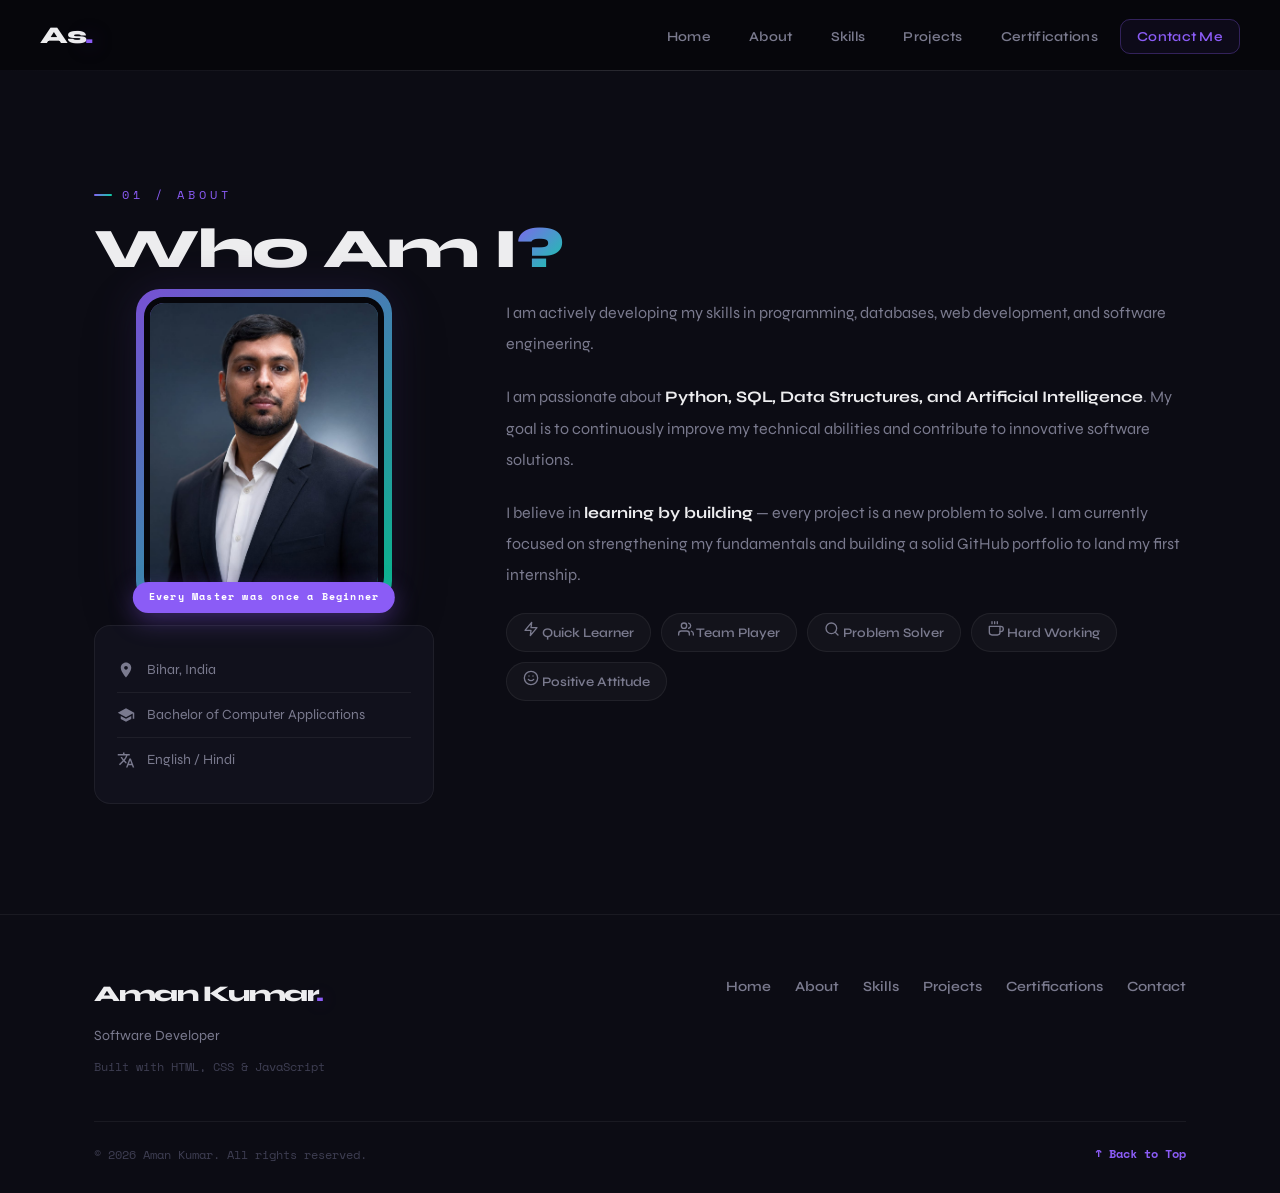
==== pages/about.html @ e47f4646 "initial comit" ====
<!DOCTYPE html>
<html lang="en">
<head>
  <meta charset="UTF-8" />
  <meta name="viewport" content="width=device-width, initial-scale=1.0, viewport-fit=cover" />
  <meta name="description" content="About Aman Kumar – Aspiring Software Developer from Bihar, India." />
  <meta name="keywords" content="Aman Kumar, About, Software Developer, Bihar, India" />
  <meta name="author" content="Aman Kumar" />

  <title>About Aman Kumar | Portfolio</title>

  <!-- Google Fonts -->
  <link rel="preconnect" href="https://fonts.googleapis.com" />
  <link rel="preconnect" href="https://fonts.gstatic.com" crossorigin />
  <link href="https://fonts.googleapis.com/css2?family=Space+Mono:ital,wght@0,400;0,700;1,400&family=Syne:wght@400;600;700;800&display=swap" rel="stylesheet" />

  <link rel="stylesheet" href="../css/style.css" />
  <link rel="preload" as="image" href="../images/aman-profile.jpeg" fetchpriority="high" />
</head>
<body>

  <!-- ===== CURSOR ===== -->
  <div class="cursor" id="cursor"></div>
  <div class="cursor-trail" id="cursorTrail"></div>

  <!-- ===== NAV ===== -->
  <nav id="navbar">
    <a href="../index.html" class="nav-logo">As<span>.</span></a>
    <button class="hamburger" id="hamburger" aria-label="Toggle menu">
      <span></span><span></span><span></span>
    </button>
    <ul class="nav-links" id="navLinks">
      <li><a href="../index.html">Home</a></li>
      <li><a href="about.html">About</a></li>
      <li><a href="skills.html">Skills</a></li>
      <li><a href="projects.html">Projects</a></li>
      <li><a href="certifications.html">Certifications</a></li>
      <li><a href="contact.html" class="nav-cta">Contact Me</a></li>
    </ul>
  </nav>

  <!-- ===== ABOUT SECTION ===== -->
  <section id="about" class="about section" style="margin-top: 70px;">
    <div class="container">
      <div class="section-tag">01 / About</div>
      <h2 class="section-title">Who Am I<span>?</span></h2>
      <div class="about-grid">
        <div class="about-visual">
          <div class="about-avatar">
            <div class="avatar-ring"></div>
            <div class="avatar-inner">
              <img src="../images/aman-profile.jpeg" alt="Aman Kumar" class="avatar-photo" loading="eager" fetchpriority="high" />
            </div>
            <div class="avatar-badge">Every Master was once a Beginner</div>
          </div>
          <div class="about-quick-info">
            <div class="quick-item">
              <span class="qi-icon"><svg viewBox="0 0 24 24" fill="#ff6b35" stroke="none"><path d="M12 2C8.13 2 5 5.13 5 9c0 5.25 7 13 7 13s7-7.75 7-13c0-3.87-3.13-7-7-7zm0 9.5c-1.38 0-2.5-1.12-2.5-2.5s1.12-2.5 2.5-2.5 2.5 1.12 2.5 2.5-1.12 2.5-2.5 2.5z"/></svg></span>
              <span>Bihar, India</span>
            </div>
            <div class="quick-item">
              <span class="qi-icon"><svg viewBox="0 0 24 24" fill="#8b5cf6" stroke="none"><path d="M5 13.18v4L12 21l7-3.82v-4L12 17l-7-3.82zM12 3L1 9l11 6 9-4.91V17h2V9L12 3z"/></svg></span>
              <span>Bachelor of Computer Applications</span>
            </div>
            <div class="quick-item">
              <span class="qi-icon"><svg viewBox="0 0 24 24" fill="#06d6a0" stroke="none"><path d="M12.87 15.07l-2.54-2.51.03-.03c1.74-1.94 2.98-4.17 3.71-6.53H17V4h-7V2H8v2H1v1.99h11.17C11.5 7.92 10.44 9.75 9 11.35 8.07 10.32 7.3 9.19 6.69 8h-2c.73 1.63 1.73 3.17 2.98 4.56l-5.09 5.02L4 19l5-5 3.11 3.11.76-2.04zM18.5 10h-2L12 22h2l1.12-3h4.75L21 22h2l-4.5-12zm-2.62 7l1.62-4.33L19.12 17h-3.24z"/></svg></span>
              <span>English / Hindi</span>
            </div>
          </div>
        </div>
        <div class="about-text">
          <p>
            I am actively developing my skills in programming, databases, web development, and software engineering.
          </p>
          <p>
            I am passionate about <strong>Python, SQL, Data Structures, and Artificial Intelligence</strong>. My goal is to continuously improve my technical abilities and contribute to innovative software solutions.
          </p>
          <p>
            I believe in <strong>learning by building</strong> — every project is a new problem to solve. I am currently focused on strengthening my fundamentals and building a solid GitHub portfolio to land my first internship.
          </p>
          <div class="about-strengths">
            <div class="strength-pill"><svg viewBox="0 0 24 24" fill="none" stroke="currentColor" stroke-width="2" stroke-linecap="round" stroke-linejoin="round" style="width:16px;height:16px"><polygon points="13 2 3 14 12 14 11 22 21 10 12 10 13 2"/></svg> Quick Learner</div>
            <div class="strength-pill"><svg viewBox="0 0 24 24" fill="none" stroke="currentColor" stroke-width="2" stroke-linecap="round" stroke-linejoin="round" style="width:16px;height:16px"><path d="M17 21v-2a4 4 0 0 0-4-4H5a4 4 0 0 0-4 4v2"/><circle cx="9" cy="7" r="4"/><path d="M23 21v-2a4 4 0 0 0-3-3.87"/><path d="M16 3.13a4 4 0 0 1 0 7.75"/></svg> Team Player</div>
            <div class="strength-pill"><svg viewBox="0 0 24 24" fill="none" stroke="currentColor" stroke-width="2" stroke-linecap="round" stroke-linejoin="round" style="width:16px;height:16px"><circle cx="11" cy="11" r="8"/><line x1="21" y1="21" x2="16.65" y2="16.65"/></svg> Problem Solver</div>
            <div class="strength-pill"><svg viewBox="0 0 24 24" fill="none" stroke="currentColor" stroke-width="2" stroke-linecap="round" stroke-linejoin="round" style="width:16px;height:16px"><path d="M18 8h1a4 4 0 0 1 0 8h-1"/><path d="M2 8h16v9a4 4 0 0 1-4 4H6a4 4 0 0 1-4-4V8z"/><line x1="6" y1="1" x2="6" y2="4"/><line x1="10" y1="1" x2="10" y2="4"/><line x1="14" y1="1" x2="14" y2="4"/></svg> Hard Working</div>
            <div class="strength-pill"><svg viewBox="0 0 24 24" fill="none" stroke="currentColor" stroke-width="2" stroke-linecap="round" stroke-linejoin="round" style="width:16px;height:16px"><circle cx="12" cy="12" r="10"/><path d="M8 14s1.5 2 4 2 4-2 4-2"/><line x1="9" y1="9" x2="9.01" y2="9"/><line x1="15" y1="9" x2="15.01" y2="9"/></svg> Positive Attitude</div>
          </div>
        </div>
      </div>
    </div>
  </section>

  <!-- ===== FOOTER ===== -->
  <footer class="footer">
    <div class="container">
      <div class="footer-inner">
        <div class="footer-brand">
          <span class="footer-logo">Aman Kumar<span>.</span></span>
          <p>Software Developer</p>
          <p class="footer-built">Built with HTML, CSS &amp; JavaScript</p>
        </div>
        <div class="footer-nav">
          <a href="../index.html">Home</a>
          <a href="about.html">About</a>
          <a href="skills.html">Skills</a>
          <a href="projects.html">Projects</a>
          <a href="certifications.html">Certifications</a>
          <a href="contact.html">Contact</a>
        </div>
      </div>
      <div class="footer-bottom">
        <p>&copy; 2026 Aman Kumar. All rights reserved.</p>
        <a href="../index.html" class="back-top">&uarr; Back to Top</a>
      </div>
    </div>
  </footer>

  <script src="../js/script.js"></script>
</body>
</html>
---- css/style.css ----
/* ============================================
   AMAN KUMAR PORTFOLIO — Premium Design
   Theme: Ultra Dark + Neon Glass
   Fonts: Syne (headings) + Space Mono (mono)
   ============================================ */

:root {
  --bg: #06060b;
  --bg2: #0c0c14;
  --bg3: #11111c;
  --bg4: #181825;
  --surface: rgba(255,255,255,0.03);
  --surface-hover: rgba(255,255,255,0.07);
  --border: rgba(255,255,255,0.06);
  --border-bright: rgba(255,255,255,0.12);
  --text: #ededef;
  --text-muted: #7a7a8e;
  --text-dim: #3e3e52;
  --accent: #8b5cf6;
  --accent2: #06d6a0;
  --accent3: #ff4757;
  --accent4: #f59e0b;
  --grad: linear-gradient(135deg, #8b5cf6, #06d6a0);
  --grad-warm: linear-gradient(135deg, #f59e0b, #ff4757);
  --grad-cool: linear-gradient(135deg, #06d6a0, #3b82f6);
  --glow-purple: 0 0 40px rgba(139,92,246,0.15);
  --glow-green: 0 0 40px rgba(6,214,160,0.12);
  --font-head: 'Syne', sans-serif;
  --font-mono: 'Space Mono', monospace;
  --radius: 16px;
  --radius-lg: 24px;
  --nav-h: 72px;
  --transition: 0.35s cubic-bezier(0.4, 0, 0.2, 1);
  --transition-fast: 0.2s cubic-bezier(0.4, 0, 0.2, 1);
}

*, *::before, *::after { box-sizing: border-box; margin: 0; padding: 0; }

html {
  scroll-behavior: smooth;
  scroll-padding-top: var(--nav-h);
  font-size: 16px;
}

body {
  background: var(--bg);
  color: var(--text);
  font-family: var(--font-head);
  line-height: 1.7;
  overflow-x: hidden;
  cursor: auto;
}

::selection {
  background: rgba(139,92,246,0.35);
  color: #fff;
}

/* ===== SCROLLBAR ===== */
::-webkit-scrollbar { width: 8px; }
::-webkit-scrollbar-track { background: var(--bg); }
::-webkit-scrollbar-thumb {
  background: var(--grad);
  border-radius: 999px;
}
::-webkit-scrollbar-thumb:hover { filter: brightness(1.2); }

/* ===== CUSTOM CURSOR ===== */
.cursor {
  position: fixed; top: 0; left: 0;
  width: 8px; height: 8px;
  background: var(--accent);
  border-radius: 50%;
  pointer-events: none;
  z-index: 9999;
  transform: translate(-50%, -50%);
  transition: transform 0.15s ease, background 0.3s ease;
  mix-blend-mode: difference;
  will-change: transform;
  contain: strict;
}
.cursor-trail {
  position: fixed; top: 0; left: 0;
  width: 36px; height: 36px;
  border: 1.5px solid rgba(139,92,246,0.5);
  border-radius: 50%;
  pointer-events: none;
  z-index: 9998;
  transform: translate(-50%, -50%);
  transition: transform 0.2s ease, opacity 0.3s ease, border-color 0.3s ease;
  will-change: transform;
  contain: strict;
}
body:not(:hover) .cursor, body:not(:hover) .cursor-trail { opacity: 0; }
.cursor, .cursor-trail { display: none; }

/* ===== CONTAINER ===== */
.container { max-width: 1140px; margin: 0 auto; padding: 0 24px; }

/* ===== NAV ===== */
#navbar {
  position: fixed; top: 0; left: 0; right: 0;
  height: var(--nav-h);
  display: flex; align-items: center; justify-content: space-between;
  padding: 0 40px;
  z-index: 1000;
  transition: background var(--transition), backdrop-filter var(--transition), box-shadow var(--transition);
}
#navbar.scrolled {
  background: rgba(6,6,11,0.82);
  backdrop-filter: blur(24px) saturate(180%);
  -webkit-backdrop-filter: blur(24px) saturate(180%);
  border-bottom: 1px solid var(--border);
  box-shadow: 0 4px 30px rgba(0,0,0,0.3);
}
.nav-logo {
  font-family: var(--font-head);
  font-size: 1.5rem;
  font-weight: 800;
  color: var(--text);
  text-decoration: none;
  letter-spacing: -1.5px;
  position: relative;
}
.nav-logo span {
  color: var(--accent);
  text-shadow: 0 0 20px rgba(139,92,246,0.5);
}
.nav-links {
  list-style: none;
  display: flex; align-items: center; gap: 6px;
}
.nav-links a {
  color: var(--text-muted);
  text-decoration: none;
  font-size: 0.85rem;
  font-weight: 600;
  padding: 8px 16px;
  border-radius: 10px;
  transition: color var(--transition-fast), background var(--transition-fast), box-shadow var(--transition-fast);
  letter-spacing: 0.3px;
  position: relative;
}
.nav-links a:hover {
  color: var(--text);
  background: var(--surface-hover);
}
.nav-cta {
  color: var(--accent) !important;
  border: 1px solid rgba(139,92,246,0.3) !important;
  background: rgba(139,92,246,0.06) !important;
}
.nav-cta:hover {
  background: rgba(139,92,246,0.15) !important;
  box-shadow: 0 0 20px rgba(139,92,246,0.15);
}

.hamburger {
  display: none;
  flex-direction: column; gap: 5px;
  background: none; border: none; cursor: pointer; padding: 8px 4px;
  -webkit-tap-highlight-color: transparent;
  touch-action: manipulation;
}
.hamburger span {
  display: block; width: 22px; height: 2px;
  background: var(--text);
  border-radius: 2px;
  transition: var(--transition);
}
.hamburger.open span:nth-child(1) { transform: translateY(7px) rotate(45deg); }
.hamburger.open span:nth-child(2) { opacity: 0; }
.hamburger.open span:nth-child(3) { transform: translateY(-7px) rotate(-45deg); }

/* ===== MOBILE NAV ===== */
@media (max-width: 900px) {
  .hamburger { display: flex; }
  .nav-links {
    position: fixed;
    top: var(--nav-h);
    left: 0; right: 0;
    flex-direction: column;
    gap: 0;
    background: rgba(6,6,11,0.97);
    backdrop-filter: blur(24px);
    -webkit-backdrop-filter: blur(24px);
    border-bottom: 1px solid var(--border);
    padding: 16px 24px 24px;
    display: none;
    z-index: 999;
    max-height: calc(100vh - var(--nav-h));
    overflow-y: auto;
  }
  .nav-links.open { display: flex; }
  .nav-links a {
    padding: 14px 18px;
    border-radius: 12px;
    font-size: 0.95rem;
    width: 100%;
    display: block;
  }
}

/* ===== SECTION BASICS ===== */
.section { padding: 110px 0; position: relative; contain: layout style; }
.section-tag {
  font-family: var(--font-mono);
  font-size: 0.72rem;
  color: var(--accent);
  letter-spacing: 4px;
  text-transform: uppercase;
  margin-bottom: 14px;
  display: inline-block;
  position: relative;
  padding-left: 28px;
}
.section-tag::before {
  content: '';
  position: absolute;
  left: 0; top: 50%;
  width: 18px; height: 2px;
  background: var(--grad);
  transform: translateY(-50%);
  border-radius: 2px;
}
.section-title {
  font-size: clamp(2.2rem, 5vw, 3.5rem);
  font-weight: 800;
  line-height: 1.08;
  margin-bottom: 18px;
  letter-spacing: -1.5px;
}
.section-title span {
  background: var(--grad);
  -webkit-background-clip: text;
  -webkit-text-fill-color: transparent;
  background-clip: text;
}
.section-sub {
  color: var(--text-muted);
  font-size: 1rem;
  margin-bottom: 56px;
  max-width: 520px;
  line-height: 1.8;
}

/* ===== BUTTONS ===== */
.btn {
  display: inline-flex; align-items: center; gap: 8px;
  padding: 13px 30px;
  border-radius: 12px;
  font-family: var(--font-head);
  font-size: 0.88rem;
  font-weight: 700;
  text-decoration: none;
  cursor: pointer;
  border: none;
  transition: var(--transition);
  letter-spacing: 0.3px;
  position: relative;
  overflow: hidden;
}
.btn::before {
  content: '';
  position: absolute;
  inset: 0;
  background: linear-gradient(135deg, rgba(255,255,255,0.1), transparent);
  opacity: 0;
  transition: opacity var(--transition);
}
.btn:hover::before { opacity: 1; }
.btn-primary {
  background: var(--accent);
  color: #fff;
  box-shadow: 0 4px 20px rgba(139,92,246,0.3);
}
.btn-primary:hover {
  transform: translateY(-3px);
  box-shadow: 0 8px 30px rgba(139,92,246,0.4);
}
.btn-outline {
  background: transparent;
  color: var(--text);
  border: 1px solid var(--border-bright);
}
.btn-outline:hover {
  background: var(--surface-hover);
  border-color: var(--accent);
  color: var(--accent);
  transform: translateY(-3px);
}
.btn-ghost {
  background: var(--surface);
  color: var(--text-muted);
  border: 1px solid var(--border);
}
.btn-ghost:hover {
  background: var(--surface-hover);
  color: var(--text);
  transform: translateY(-3px);
}
.btn-full { width: 100%; justify-content: center; }

/* ===== HERO ===== */
.hero {
  min-height: 100vh;
  display: flex; align-items: center; justify-content: center;
  position: relative; overflow: hidden;
}
.hero::before {
  content: '';
  position: absolute;
  top: -50%; left: -50%;
  width: 200%; height: 200%;
  background: radial-gradient(ellipse at 30% 20%, rgba(139,92,246,0.08) 0%, transparent 50%),
              radial-gradient(ellipse at 70% 80%, rgba(6,214,160,0.05) 0%, transparent 50%);
  animation: heroGlow 8s ease-in-out infinite alternate;
}
@keyframes heroGlow {
  0% { transform: translate(0, 0) rotate(0deg); }
  100% { transform: translate(-2%, -1%) rotate(3deg); }
}
#heroCanvas {
  position: absolute; top: 0; left: 0; width: 100%; height: 100%;
  opacity: 0.5;
}
.hero-content {
  position: relative; z-index: 2;
  max-width: 780px;
  padding: 80px 24px 40px;
  text-align: left;
}
.hero-greeting {
  font-family: var(--font-mono);
  font-size: 0.88rem;
  color: var(--accent2);
  letter-spacing: 4px;
  text-transform: uppercase;
  margin-bottom: 14px;
  animation: fadeUp 0.6s ease both;
}
.hero-name {
  font-size: clamp(3.2rem, 9vw, 6.5rem);
  font-weight: 800;
  line-height: 1;
  letter-spacing: -4px;
  margin-bottom: 18px;
  animation: fadeUp 0.7s ease both;
  animation-delay: 0.1s;
}
.hero-name span {
  background: var(--grad);
  -webkit-background-clip: text;
  -webkit-text-fill-color: transparent;
  background-clip: text;
}
.hero-role {
  font-size: clamp(1rem, 2.5vw, 1.35rem);
  color: var(--text-muted);
  margin-bottom: 28px;
  min-height: 38px;
  animation: fadeUp 0.7s ease both;
  animation-delay: 0.2s;
  font-weight: 600;
}
.typed-text {
  background: var(--grad-cool);
  -webkit-background-clip: text;
  -webkit-text-fill-color: transparent;
  background-clip: text;
  font-family: var(--font-mono);
}
.typed-cursor {
  color: var(--accent);
  animation: blink 0.8s infinite;
  font-weight: 300;
}
@keyframes blink { 0%,100% { opacity:1; } 50% { opacity:0; } }
.hero-desc {
  color: var(--text-muted);
  font-size: 1.02rem;
  line-height: 1.85;
  max-width: 560px;
  margin-bottom: 40px;
  animation: fadeUp 0.7s ease both;
  animation-delay: 0.5s;
}
.hero-btns {
  display: flex; flex-wrap: wrap; gap: 14px;
  margin-bottom: 60px;
  animation: fadeUp 0.7s ease both;
  animation-delay: 0.6s;
}
.hero-stats {
  display: flex; align-items: center; gap: 28px;
  animation: fadeUp 0.7s ease both;
  animation-delay: 0.7s;
}
.stat { display: flex; flex-direction: column; }
.stat-num {
  font-size: 2rem;
  font-weight: 800;
  background: var(--grad);
  -webkit-background-clip: text;
  -webkit-text-fill-color: transparent;
  background-clip: text;
  line-height: 1;
  letter-spacing: -1px;
}
.stat-label {
  font-family: var(--font-mono);
  font-size: 0.68rem;
  color: var(--text-muted);
  text-transform: uppercase;
  letter-spacing: 2px;
  margin-top: 4px;
}
.stat-divider {
  width: 1px; height: 44px;
  background: linear-gradient(180deg, transparent, var(--border-bright), transparent);
}
.hero-scroll-hint {
  position: absolute; bottom: 36px; left: 50%; transform: translateX(-50%);
  width: 30px; height: 56px;
  display: flex; flex-direction: column; align-items: center; justify-content: flex-start;
  text-decoration: none;
  animation: fadeUp 1s ease both; animation-delay: 1s;
}
.scroll-mouse {
  width: 26px; height: 42px;
  border: 1.5px solid rgba(237,237,239,0.35);
  border-radius: 999px;
  position: relative;
  background: rgba(255,255,255,0.02);
  backdrop-filter: blur(8px);
}
.scroll-mouse::after {
  content: "";
  position: absolute;
  top: 8px; left: 50%;
  width: 3px; height: 8px;
  background: var(--accent2);
  border-radius: 999px;
  transform: translateX(-50%);
  animation: mouseWheel 1.8s ease-in-out infinite;
}
.scroll-arrow {
  width: 8px; height: 8px;
  margin-top: 6px;
  border-right: 1.5px solid rgba(237,237,239,0.5);
  border-bottom: 1.5px solid rgba(237,237,239,0.5);
  transform: rotate(45deg);
  animation: arrowFloat 1.8s ease-in-out infinite;
}
@keyframes mouseWheel {
  0% { opacity: 0; transform: translate(-50%, 0); }
  35% { opacity: 1; }
  100% { opacity: 0; transform: translate(-50%, 14px); }
}
@keyframes arrowFloat {
  0%, 100% { opacity: 0.3; transform: translateY(0) rotate(45deg); }
  50% { opacity: 1; transform: translateY(4px) rotate(45deg); }
}

/* ===== ABOUT ===== */
.about {
  background: var(--bg2);
  position: relative;
}
.about::before {
  content: '';
  position: absolute;
  top: 0; left: 0; right: 0;
  height: 1px;
  background: linear-gradient(90deg, transparent, var(--border-bright), transparent);
}
.about-grid {
  display: grid; grid-template-columns: 1fr 2fr; gap: 72px; align-items: start;
}
.about-visual { display: flex; flex-direction: column; align-items: center; gap: 28px; }
.about-avatar {
  position: relative;
  display: flex;
  justify-content: center;
  width: 240px;
}
.avatar-ring {
  position: absolute;
  inset: -8px;
  border-radius: 24px;
  background: var(--grad);
  opacity: 0.85;
  box-shadow: var(--glow-purple), 0 20px 60px rgba(0,0,0,0.4);
  animation: pulse 3s ease-in-out infinite;
}
@keyframes pulse {
  0%, 100% { opacity: 0.85; transform: scale(1); }
  50% { opacity: 1; transform: scale(1.02); }
}
.avatar-inner {
  position: relative; z-index: 1;
  width: 240px; height: 300px;
  background: var(--bg3);
  border: 6px solid var(--bg);
  border-radius: 20px;
  display: flex; align-items: center; justify-content: center;
  overflow: hidden;
}
.avatar-photo {
  width: 100%;
  height: 100%;
  min-width: 100%;
  min-height: 100%;
  object-fit: cover;
  object-position: center;
  display: block;
}
.avatar-initials {
  font-size: 3rem; font-weight: 800; letter-spacing: -2px;
  background: var(--grad); -webkit-background-clip: text; -webkit-text-fill-color: transparent;
}
.avatar-badge {
  position: absolute; bottom: -16px; left: 50%; transform: translateX(-50%);
  background: var(--accent); color: #fff;
  font-size: 0.62rem; font-weight: 700; font-family: var(--font-mono);
  padding: 7px 16px; border-radius: 24px; white-space: nowrap;
  letter-spacing: 1.2px;
  z-index: 2;
  box-shadow: 0 8px 24px rgba(139,92,246,0.35);
}
.about-quick-info {
  background: var(--bg3);
  border: 1px solid var(--border);
  border-radius: var(--radius);
  padding: 22px;
  width: 100%;
  backdrop-filter: blur(10px);
}
.quick-item {
  display: flex; align-items: center; gap: 12px;
  padding: 10px 0;
  border-bottom: 1px solid var(--border);
  font-size: 0.875rem;
  color: var(--text-muted);
}
.quick-item:last-child { border-bottom: none; }
.qi-icon { font-size: 1.05rem; }
.about-text p {
  color: var(--text-muted);
  margin-bottom: 22px;
  line-height: 1.95;
  font-size: 1rem;
}
.about-text strong { color: var(--text); font-weight: 700; }
.about-strengths { display: flex; flex-wrap: wrap; gap: 10px; margin-top: 12px; }
.strength-pill {
  background: var(--surface);
  border: 1px solid var(--border);
  color: var(--text-muted);
  font-size: 0.82rem;
  font-weight: 600;
  padding: 7px 16px;
  border-radius: 24px;
  transition: var(--transition);
  position: relative;
}
.strength-pill:hover {
  border-color: var(--accent);
  color: var(--accent);
  background: rgba(139,92,246,0.08);
  box-shadow: 0 0 16px rgba(139,92,246,0.1);
}

/* ===== SKILLS ===== */
.skills { position: relative; }
.skills-grid {
  display: grid;
  grid-template-columns: repeat(auto-fit, minmax(300px, 1fr));
  gap: 20px;
}
.skill-category {
  background: var(--bg3);
  border: 1px solid var(--border);
  border-radius: var(--radius-lg);
  padding: 30px;
  transition: var(--transition);
  position: relative;
  overflow: hidden;
  will-change: transform;
  contain: layout style;
}
.skill-category::before {
  content: '';
  position: absolute;
  top: 0; left: 0; right: 0;
  height: 2px;
  background: var(--grad);
  opacity: 0;
  transition: opacity var(--transition);
}
.skill-category:hover {
  border-color: var(--border-bright);
  transform: translateY(-5px);
  box-shadow: var(--glow-purple);
}
.skill-category:hover::before { opacity: 1; }
.skill-cat-header {
  display: flex; align-items: center; gap: 14px;
  margin-bottom: 26px;
}
.cat-icon { font-size: 1.5rem; }
.skill-cat-header h3 {
  font-size: 1.02rem; font-weight: 700; color: var(--text);
}
.skill-items { display: flex; flex-direction: column; gap: 16px; }
.skill-item { display: flex; align-items: center; gap: 14px; }
.skill-logo {
  width: 38px;
  height: 38px;
  display: inline-flex;
  align-items: center;
  justify-content: center;
  border-radius: 12px;
  background: rgba(139,92,246,0.1);
  color: var(--accent2);
  font-size: 1.1rem;
  flex-shrink: 0;
  transition: var(--transition);
}
.skill-item:hover .skill-logo {
  background: rgba(139,92,246,0.2);
  transform: scale(1.1);
}
.skill-name {
  font-size: 0.92rem; color: var(--text);
  min-width: 100px;
  font-family: var(--font-mono);
  font-weight: 600;
}
.skill-bar {
  flex: 1; height: 4px; background: var(--border);
  border-radius: 4px; overflow: hidden;
}
.skill-fill {
  height: 100%; width: 0;
  background: var(--grad);
  border-radius: 4px;
  transition: width 1.4s cubic-bezier(0.4,0,0.2,1);
}
.skill-fill.animate { width: var(--w); }
.skill-pct {
  font-family: var(--font-mono);
  font-size: 0.72rem;
  color: var(--text-dim);
  min-width: 32px; text-align: right;
}
.skill-tags { display: flex; flex-wrap: wrap; gap: 8px; margin-top: 10px; }
.skill-tag {
  background: var(--surface);
  border: 1px solid var(--border);
  color: var(--text-muted);
  font-size: 0.78rem;
  padding: 5px 14px; border-radius: 8px;
  font-family: var(--font-mono);
  transition: var(--transition);
}
.skill-tag:hover {
  border-color: var(--accent);
  color: var(--accent);
  background: rgba(139,92,246,0.08);
}

/* ===== JOURNEY ===== */
.journey { background: var(--bg2); }
.timeline { position: relative; padding-left: 52px; max-width: 720px; }
.timeline::before {
  content: '';
  position: absolute; left: 15px; top: 0; bottom: 0;
  width: 1px;
  background: linear-gradient(180deg, var(--accent), var(--border), transparent);
}
.timeline-item { position: relative; margin-bottom: 52px; }
.timeline-dot {
  position: absolute; left: -46px; top: 6px;
  width: 16px; height: 16px;
  border-radius: 50%;
  border: 2px solid var(--border);
  background: var(--bg);
  transition: var(--transition);
}
.timeline-dot.done {
  border-color: var(--accent2);
  background: var(--accent2);
  box-shadow: 0 0 12px rgba(6,214,160,0.3);
}
.timeline-dot.active {
  border-color: var(--accent);
  background: var(--accent);
  box-shadow: 0 0 0 5px rgba(139,92,246,0.2);
  animation: dotPulse 1.5s ease infinite;
}
@keyframes dotPulse {
  0%, 100% { box-shadow: 0 0 0 5px rgba(139,92,246,0.2); }
  50% { box-shadow: 0 0 0 12px rgba(139,92,246,0.05); }
}
.timeline-dot.future { border-color: var(--border-bright); background: var(--bg2); }
.timeline-content {
  background: var(--bg3);
  border: 1px solid var(--border);
  border-radius: var(--radius);
  padding: 26px;
  transition: var(--transition);
}
.timeline-content:hover {
  border-color: var(--accent);
  box-shadow: var(--glow-purple);
}
.tl-year {
  font-family: var(--font-mono);
  font-size: 0.72rem;
  color: var(--accent);
  letter-spacing: 2px;
  text-transform: uppercase;
  display: block; margin-bottom: 10px;
}
.timeline-content h3 {
  font-size: 1.1rem; font-weight: 700; margin-bottom: 10px; color: var(--text);
}
.timeline-content p {
  color: var(--text-muted); font-size: 0.9rem; line-height: 1.85; margin-bottom: 14px;
}
.tl-tags { display: flex; flex-wrap: wrap; gap: 6px; }
.tl-tags span {
  background: rgba(139,92,246,0.08);
  border: 1px solid rgba(139,92,246,0.2);
  color: var(--accent);
  font-size: 0.72rem;
  font-weight: 600;
  padding: 4px 12px; border-radius: 6px;
  font-family: var(--font-mono);
}
.tl-badge {
  background: var(--accent);
  color: #fff;
  font-size: 0.6rem;
  font-weight: 700;
  padding: 3px 10px; border-radius: 6px;
  font-family: var(--font-mono);
  vertical-align: middle;
  margin-left: 8px;
  animation: glowBadge 1.5s ease infinite;
}
@keyframes glowBadge {
  0%,100% { box-shadow: 0 0 8px rgba(139,92,246,0.35); }
  50% { box-shadow: 0 0 18px rgba(139,92,246,0.6); }
}

/* ===== PROJECTS ===== */
.projects { position: relative; }
.projects-grid {
  display: grid;
  grid-template-columns: repeat(auto-fit, minmax(300px, 1fr));
  gap: 24px;
}
.project-card {
  background: var(--bg3);
  border: 1px solid var(--border);
  border-radius: var(--radius-lg);
  overflow: hidden;
  transition: var(--transition);
  position: relative;
  will-change: transform;
  contain: layout style;
}
.project-card:hover {
  border-color: var(--accent);
  transform: translateY(-8px);
  box-shadow: var(--glow-purple);
}
.project-img {
  position: relative; height: 190px; overflow: hidden;
  background: linear-gradient(135deg, var(--bg), var(--bg3));
}
.project-placeholder {
  width: 100%; height: 100%;
  display: flex; align-items: center; justify-content: center;
  position: relative;
}
.project-placeholder::before {
  content: '';
  position: absolute; inset: 0;
  background: radial-gradient(circle at center, rgba(139,92,246,0.1) 0%, transparent 70%);
}
.project-emoji { font-size: 3rem; position: relative; z-index: 1; transition: transform var(--transition); }
.project-card:hover .project-emoji { transform: scale(1.15) rotate(-5deg); }
.project-icon { transition: transform var(--transition); }
.project-card:hover .project-icon { transform: scale(1.15) rotate(-5deg); }
.project-overlay {
  position: absolute; inset: 0;
  background: rgba(6,6,11,0.88);
  backdrop-filter: blur(8px);
  display: flex; align-items: center; justify-content: center; gap: 14px;
  opacity: 0; transition: var(--transition);
}
.project-card:hover .project-overlay { opacity: 1; }
.overlay-btn {
  padding: 10px 22px;
  background: var(--accent);
  color: #fff;
  border-radius: 10px;
  text-decoration: none;
  font-size: 0.82rem;
  font-weight: 700;
  transition: var(--transition);
  font-family: var(--font-mono);
}
.overlay-btn:hover { transform: scale(1.05); }
.overlay-demo {
  background: transparent;
  border: 1px solid var(--border-bright);
  color: var(--text);
}
.overlay-demo:hover { background: var(--surface-hover); }
.project-body { padding: 26px; }
.project-body h3 {
  font-size: 1.12rem; font-weight: 700;
  margin-bottom: 12px;
  letter-spacing: -0.3px;
}
.project-body p {
  color: var(--text-muted);
  font-size: 0.88rem;
  line-height: 1.75;
  margin-bottom: 18px;
}
.tech-tags { display: flex; flex-wrap: wrap; gap: 7px; }
.tech-tags span {
  background: var(--surface);
  border: 1px solid var(--border);
  color: var(--accent);
  font-size: 0.72rem; font-weight: 600;
  padding: 4px 12px; border-radius: 6px;
  font-family: var(--font-mono);
  transition: var(--transition);
}
.tech-tags span:hover {
  border-color: var(--accent);
  background: rgba(139,92,246,0.08);
}
.projects-cta { margin-top: 44px; text-align: center; }

/* ===== CERTIFICATIONS ===== */
.certs { background: var(--bg2); position: relative; }
.certs::before {
  content: '';
  position: absolute;
  top: 0; left: 0; right: 0;
  height: 1px;
  background: linear-gradient(90deg, transparent, var(--border-bright), transparent);
}
.certs-grid {
  display: grid;
  grid-template-columns: repeat(auto-fit, minmax(300px, 1fr));
  gap: 20px;
}
.cert-card {
  background: var(--bg3);
  border: 1px solid var(--border);
  border-radius: var(--radius);
  padding: 26px;
  display: flex; gap: 18px; align-items: flex-start;
  transition: var(--transition);
  position: relative;
  overflow: hidden;
  will-change: transform;
  contain: layout style;
}
.cert-card::after {
  content: '';
  position: absolute;
  top: 0; left: 0;
  width: 3px; height: 0;
  background: var(--grad);
  border-radius: 0 0 3px 0;
  transition: height 0.4s ease;
}
.cert-card:hover {
  border-color: var(--border-bright);
  transform: translateY(-4px);
  box-shadow: var(--glow-purple);
}
.cert-card:hover::after { height: 100%; }
.cert-icon { font-size: 1.9rem; line-height: 1; padding-top: 2px; }
.cert-issuer {
  font-family: var(--font-mono);
  font-size: 0.68rem;
  color: var(--accent);
  letter-spacing: 1.5px;
  text-transform: uppercase;
  display: block; margin-bottom: 8px;
}
.cert-body h3 { font-size: 0.98rem; font-weight: 700; margin-bottom: 8px; letter-spacing: -0.2px; }
.cert-body p { font-size: 0.82rem; color: var(--text-muted); line-height: 1.65; margin-bottom: 14px; }
.cert-link {
  display: inline-flex;
  align-items: center;
  margin: 0 8px 8px 0;
  color: var(--accent2);
  font-family: var(--font-mono);
  font-size: 0.72rem;
  font-weight: 700;
  text-decoration: none;
  transition: var(--transition);
}
.cert-link:hover { color: var(--text); text-decoration: underline; }
.cert-status {
  font-family: var(--font-mono);
  font-size: 0.68rem; font-weight: 700;
  padding: 4px 12px; border-radius: 6px;
  letter-spacing: 1px;
}
.status-earned { background: rgba(6,214,160,0.1); color: var(--accent2); border: 1px solid rgba(6,214,160,0.25); }
.status-progress { background: rgba(245,158,11,0.1); color: var(--accent4); border: 1px solid rgba(245,158,11,0.25); }
.status-planned { background: var(--surface); color: var(--text-dim); border: 1px solid var(--border); }

/* ===== CONTACT ===== */
.contact { position: relative; }
.contact-grid { display: grid; grid-template-columns: 1fr 1.5fr; gap: 64px; align-items: start; }
.contact-info h3 { font-size: 1.5rem; font-weight: 700; margin-bottom: 18px; letter-spacing: -0.5px; }
.contact-info p { color: var(--text-muted); line-height: 1.85; margin-bottom: 36px; font-size: 1rem; }
.contact-links { display: flex; flex-direction: column; gap: 14px; }
.contact-link {
  display: flex; align-items: center; gap: 16px;
  background: var(--bg3);
  border: 1px solid var(--border);
  border-radius: var(--radius);
  padding: 16px 20px;
  text-decoration: none;
  transition: var(--transition);
}
.contact-link:hover {
  border-color: var(--accent);
  background: rgba(139,92,246,0.04);
  box-shadow: var(--glow-purple);
}
.cl-icon { font-size: 1.3rem; }
.cl-label {
  font-family: var(--font-mono);
  font-size: 0.68rem; color: var(--accent);
  letter-spacing: 1.5px; text-transform: uppercase;
  display: block; margin-bottom: 3px;
}
.cl-val { font-size: 0.9rem; color: var(--text); font-weight: 600; }
.contact-form-wrap {
  background: var(--bg3);
  border: 1px solid var(--border);
  border-radius: var(--radius-lg);
  padding: 40px;
  position: relative;
}
.contact-form-wrap::before {
  content: '';
  position: absolute;
  top: -1px; left: 40px; right: 40px;
  height: 2px;
  background: var(--grad);
  border-radius: 0 0 4px 4px;
}
.form-group { margin-bottom: 22px; }
.form-group label {
  display: block; font-size: 0.78rem; font-weight: 700;
  color: var(--text-muted); margin-bottom: 10px;
  font-family: var(--font-mono); letter-spacing: 1.5px; text-transform: uppercase;
}
.form-group input, .form-group textarea, .form-group select {
  width: 100%;
  background: var(--bg);
  border: 1px solid var(--border);
  border-radius: 12px;
  color: var(--text);
  font-family: var(--font-head);
  font-size: 0.92rem;
  padding: 14px 18px;
  transition: var(--transition);
  outline: none;
  resize: vertical;
}
.form-group select { cursor: pointer; resize: none; }
.phone-row {
  display: grid;
  grid-template-columns: minmax(190px, 0.45fr) 1fr;
  gap: 12px;
}
.form-group input:focus, .form-group textarea:focus, .form-group select:focus {
  border-color: var(--accent);
  box-shadow: 0 0 0 4px rgba(139,92,246,0.1);
}
.form-group input::placeholder, .form-group textarea::placeholder { color: var(--text-dim); }
.err-msg { color: var(--accent3); font-size: 0.75rem; font-family: var(--font-mono); display: block; margin-top: 6px; }
.form-success {
  display: none; margin-top: 18px;
  background: rgba(6,214,160,0.08);
  border: 1px solid rgba(6,214,160,0.25);
  color: var(--accent2);
  padding: 14px 18px; border-radius: 12px;
  font-size: 0.88rem; font-family: var(--font-mono);
}
.form-success.show { display: block; animation: fadeUp 0.4s ease; }
.form-success.error {
  background: rgba(255,71,87,0.08);
  border-color: rgba(255,71,87,0.25);
  color: var(--accent3);
}

/* ===== FOOTER ===== */
.footer {
  background: var(--bg2);
  border-top: 1px solid var(--border);
  padding: 60px 0 28px;
  position: relative;
}
.footer-inner {
  display: flex; justify-content: space-between; align-items: flex-start;
  flex-wrap: wrap; gap: 36px; margin-bottom: 44px;
}
.footer-logo {
  font-size: 1.4rem; font-weight: 800; letter-spacing: -1.5px;
  display: block; margin-bottom: 10px;
}
.footer-logo span {
  color: var(--accent);
  text-shadow: 0 0 16px rgba(139,92,246,0.4);
}
.footer-brand p { color: var(--text-muted); font-size: 0.88rem; line-height: 1.7; }
.footer-built {
  font-family: var(--font-mono);
  font-size: 0.72rem !important;
  color: var(--text-dim) !important;
  margin-top: 10px;
}
.footer-nav { display: flex; flex-wrap: wrap; gap: 8px 24px; }
.footer-nav a {
  color: var(--text-muted); text-decoration: none;
  font-size: 0.88rem; font-weight: 600;
  transition: color var(--transition-fast);
}
.footer-nav a:hover { color: var(--accent); }
.footer-bottom {
  border-top: 1px solid var(--border);
  padding-top: 22px;
  display: flex; justify-content: space-between; align-items: center;
  flex-wrap: wrap; gap: 12px;
}
.footer-bottom p {
  font-size: 0.78rem; color: var(--text-dim);
  font-family: var(--font-mono);
}
.back-top {
  font-size: 0.75rem; color: var(--accent);
  font-family: var(--font-mono);
  text-decoration: none; font-weight: 700;
  transition: var(--transition-fast);
}
.back-top:hover { opacity: 0.7; text-decoration: underline; }

/* ===== WHATSAPP ===== */
.whatsapp-btn {
  position: fixed; bottom: 30px; right: 30px; z-index: 999;
  width: 54px; height: 54px;
  background: #25d366;
  border-radius: 50%;
  display: flex; align-items: center; justify-content: center;
  font-size: 1.5rem;
  text-decoration: none;
  box-shadow: 0 4px 24px rgba(37,211,102,0.35);
  transition: var(--transition);
}
.whatsapp-btn:hover {
  transform: scale(1.12) rotate(-5deg);
  box-shadow: 0 6px 30px rgba(37,211,102,0.5);
}
.whatsapp-btn svg {
  width: 28px;
  height: 28px;
  fill: #fff;
}

/* ===== SVG ICON BASE ===== */
.skill-logo svg,
.cat-icon svg,
.cert-icon svg,
.qi-icon svg,
.cl-icon svg,
.project-icon svg {
  width: 22px;
  height: 22px;
  fill: currentColor;
}
.skill-logo svg { width: 20px; height: 20px; }
.cat-icon svg { width: 24px; height: 24px; }
.cert-icon svg { width: 28px; height: 28px; }
.qi-icon svg { width: 18px; height: 18px; }
.cl-icon svg { width: 22px; height: 22px; }
.project-icon svg { width: 48px; height: 48px; }
.skill-logo svg,
.cat-icon svg,
.cert-icon svg,
.qi-icon svg,
.cl-icon svg,
.project-icon svg {
  display: block;
}

/* Tech-specific colors */
.skill-logo svg.tech-python { color: #3776ab; }
.skill-logo svg.tech-c { color: #a8b9cc; }
.skill-logo svg.tech-cpp { color: #00599c; }
.skill-logo svg.tech-java { color: #f89820; }
.skill-logo svg.tech-html { color: #e34f26; }
.skill-logo svg.tech-css { color: #1572b6; }
.skill-logo svg.tech-js { color: #f7df1e; }
.skill-logo svg.tech-mysql { color: #4479a1; }
.skill-logo svg.tech-db { color: #47a248; }
.skill-logo svg.tech-ds { color: #8b5cf6; }
.skill-logo svg.tech-os { color: #06d6a0; }
.skill-logo svg.tech-network { color: #3b82f6; }
.skill-logo svg.tech-prompt { color: #f59e0b; }
.skill-logo svg.tech-ai { color: #ff4757; }
.skill-logo svg.tech-tools { color: #7c3aed; }
.skill-logo svg.tech-vscode { color: #007acc; }
.skill-logo svg.tech-git { color: #f05032; }
.skill-logo svg.tech-github { color: #ededef; }
.skill-logo svg.tech-nodejs { color: #68a063; }
.skill-logo svg.tech-express { color: #888; }
.skill-logo svg.tech-rest { color: #00d4aa; }
.skill-logo svg.tech-dart { color: #0175c2; }
.skill-logo svg.tech-flutter { color: #02569b; }
.skill-logo svg.tech-openai { color: #10a37f; }
.skill-logo svg.tech-gemini { color: #4285f4; }
.skill-logo svg.tech-oop { color: #f472b6; }

/* Cert icon colors */
.cert-icon svg.cert-ai { color: #4285f4; }
.cert-icon svg.cert-data { color: #ff6b6b; }
.cert-icon svg.cert-gdg { color: #34a853; }
.cert-icon svg.cert-java { color: #f89820; }
.cert-icon svg.cert-css { color: #1572b6; }
.cert-icon svg.cert-js { color: #f7df1e; }
.cert-icon svg.cert-hardware { color: #06d6a0; }
.cert-icon svg.cert-drone { color: #8b5cf6; }
.cert-icon svg.cert-mongo { color: #47a248; }
.cert-icon svg.cert-web { color: #e34f26; }

/* Contact icons */
.cl-icon svg { color: var(--accent); }

/* ===== UNIQUE DESIGN ELEMENTS ===== */

/* Asymmetric accent line on hero */
.hero-content::after {
  content: '';
  position: absolute;
  bottom: 0;
  left: 24px;
  width: 120px;
  height: 3px;
  background: var(--accent2);
  border-radius: 2px;
  opacity: 0.6;
}

/* Diagonal hash pattern for skills section */
.skills::before {
  content: '';
  position: absolute;
  top: 0;
  right: 0;
  width: 200px;
  height: 200px;
  background: repeating-linear-gradient(
    45deg,
    transparent,
    transparent 8px,
    rgba(139,92,246,0.03) 8px,
    rgba(139,92,246,0.03) 9px
  );
  pointer-events: none;
}

/* Custom corner marks on project cards */
.project-card::before {
  content: '';
  position: absolute;
  top: 12px;
  right: 12px;
  width: 24px;
  height: 24px;
  border-top: 2px solid var(--accent);
  border-right: 2px solid var(--accent);
  opacity: 0;
  transition: opacity var(--transition), transform var(--transition);
  z-index: 5;
}
.project-card:hover::before {
  opacity: 0.6;
  transform: translate(4px, -4px);
}

/* Offset dot pattern for contact section */
.contact::after {
  content: '';
  position: absolute;
  bottom: 40px;
  left: 20px;
  width: 100px;
  height: 100px;
  background-image: radial-gradient(circle, rgba(6,214,160,0.15) 1.5px, transparent 1.5px);
  background-size: 16px 16px;
  pointer-events: none;
}

/* Glitch-style hover on section titles */
.section-title {
  position: relative;
}
.section-title:hover span {
  animation: textGlitch 0.3s ease;
}
@keyframes textGlitch {
  0%, 100% { transform: translate(0); }
  20% { transform: translate(-2px, 1px); }
  40% { transform: translate(2px, -1px); }
  60% { transform: translate(-1px, 2px); }
  80% { transform: translate(1px, -2px); }
}

/* Unique card hover: slight rotation */
.skill-category:nth-child(odd):hover {
  transform: translateY(-5px) rotate(-0.5deg);
}
.skill-category:nth-child(even):hover {
  transform: translateY(-5px) rotate(0.5deg);
}

/* Brutalist-style accent bar on cert cards */
.cert-card::before {
  content: '';
  position: absolute;
  bottom: 0;
  left: 0;
  right: 0;
  height: 2px;
  background: linear-gradient(90deg, var(--accent), transparent 70%);
  opacity: 0;
  transition: opacity var(--transition);
}
.cert-card:hover::before {
  opacity: 1;
}

/* Unique avatar shadow treatment */
.about-avatar::after {
  content: '';
  position: absolute;
  bottom: -8px;
  left: 50%;
  transform: translateX(-50%);
  width: 80%;
  height: 20px;
  background: radial-gradient(ellipse, rgba(139,92,246,0.25), transparent);
  filter: blur(8px);
}

/* Inline code style for tech tags */
.tech-tags span {
  position: relative;
  padding-left: 10px;
}
.tech-tags span::before {
  content: '';
  position: absolute;
  left: 4px;
  top: 50%;
  transform: translateY(-50%);
  width: 4px;
  height: 4px;
  background: var(--accent);
  border-radius: 50%;
}

/* Staggered animation for skill items */
.skill-item:nth-child(1) { animation-delay: 0s; }
.skill-item:nth-child(2) { animation-delay: 0.05s; }
.skill-item:nth-child(3) { animation-delay: 0.1s; }
.skill-item:nth-child(4) { animation-delay: 0.15s; }

/* ===== REVEAL ANIMATION ===== */
.reveal {
  opacity: 0;
  transform: translateY(35px);
  transition: opacity 0.8s cubic-bezier(0.4, 0, 0.2, 1), transform 0.8s cubic-bezier(0.4, 0, 0.2, 1);
}
.reveal.visible { opacity: 1; transform: translateY(0); }

@keyframes fadeUp {
  from { opacity: 0; transform: translateY(24px); }
  to { opacity: 1; transform: translateY(0); }
}

/* ============================================================
   RESPONSIVE — ALL DEVICES
   ============================================================ */

/* ===== LAPTOP (769px – 1024px) ===== */
@media (min-width: 769px) and (max-width: 1024px) {
  :root { --nav-h: 66px; }
  .container { max-width: 960px; padding: 0 28px; }
  #navbar { padding: 0 28px; }
  .hero-content { max-width: 680px; padding: 90px 28px 40px; }
  .hero-name { font-size: clamp(2.8rem, 7vw, 4.8rem); }
  .about-grid { grid-template-columns: 220px 1fr; gap: 48px; }
  .about-avatar { width: 220px; }
  .avatar-inner { width: 220px; height: 275px; }
  .skills-grid { grid-template-columns: repeat(auto-fit, minmax(270px, 1fr)); gap: 18px; }
  .projects-grid { grid-template-columns: repeat(auto-fit, minmax(270px, 1fr)); gap: 18px; }
  .certs-grid { grid-template-columns: repeat(auto-fit, minmax(270px, 1fr)); }
  .contact-grid { grid-template-columns: 1fr 1.4fr; gap: 48px; }
  .section { padding: 90px 0; }
}

/* ===== TABLET (481px – 768px) ===== */
@media (min-width: 481px) and (max-width: 768px) {
  :root { --nav-h: 62px; }
  html { font-size: 15px; }
  .container { padding: 0 20px; }
  #navbar { padding: 0 20px; }
  .hamburger { display: flex; }
  .nav-links {
    position: fixed;
    top: var(--nav-h);
    left: 0; right: 0;
    flex-direction: column; gap: 0;
    background: rgba(6,6,11,0.97);
    backdrop-filter: blur(24px);
    border-bottom: 1px solid var(--border);
    padding: 14px 20px 22px;
    display: none;
    z-index: 999;
  }
  .nav-links.open { display: flex; }
  .nav-links a { padding: 12px 18px; border-radius: 12px; font-size: 0.92rem; }
  .hero-content { text-align: center; padding: 90px 20px 40px; max-width: 100%; }
  .hero-name { font-size: clamp(2.4rem, 8vw, 3.8rem); letter-spacing: -2px; }
  .hero-desc { font-size: 0.95rem; margin: 0 auto 34px; }
  .hero-btns { justify-content: center; flex-wrap: wrap; gap: 12px; }
  .btn { padding: 12px 24px; font-size: 0.85rem; }
  .hero-stats { justify-content: center; gap: 22px; }
  .stat-num { font-size: 1.6rem; }
  .section { padding: 72px 0; }
  .section-title { font-size: clamp(1.9rem, 5vw, 2.8rem); }
  .section-sub { margin-bottom: 40px; font-size: 0.95rem; }
  .about-grid { grid-template-columns: 1fr; gap: 40px; text-align: center; }
  .about-visual { align-items: center; }
  .about-avatar { width: 215px; }
  .avatar-inner { width: 215px; height: 265px; }
  .about-strengths { justify-content: center; }
  .skills-grid { grid-template-columns: repeat(auto-fit, minmax(250px, 1fr)); gap: 16px; }
  .skill-category { padding: 24px; }
  .projects-grid { grid-template-columns: repeat(auto-fit, minmax(250px, 1fr)); gap: 16px; }
  .certs-grid { grid-template-columns: repeat(auto-fit, minmax(250px, 1fr)); gap: 16px; }
  .contact-grid { grid-template-columns: 1fr; gap: 36px; }
  .contact-form-wrap { padding: 32px; }
  .phone-row { grid-template-columns: minmax(160px, 0.4fr) 1fr; }
  .footer-inner { flex-direction: column; align-items: flex-start; gap: 28px; }
  .footer-bottom { flex-direction: column; align-items: flex-start; gap: 10px; }
  .cursor, .cursor-trail { display: none; }
  body { cursor: auto; }
}

/* ===== MOBILE LARGE (376px – 480px) ===== */
@media (min-width: 376px) and (max-width: 480px) {
  :root { --nav-h: 58px; }
  html { font-size: 14px; }
  .container { padding: 0 16px; }
  #navbar { padding: 0 16px; }
  .hamburger { display: flex; }
  .nav-links {
    position: fixed;
    top: var(--nav-h);
    left: 0; right: 0;
    flex-direction: column; gap: 0;
    background: rgba(6,6,11,0.98);
    backdrop-filter: blur(24px);
    border-bottom: 1px solid var(--border);
    padding: 12px 16px 20px;
    display: none;
    z-index: 999;
  }
  .nav-links.open { display: flex; }
  .nav-links a { padding: 13px 16px; font-size: 0.95rem; }
  .hero-content { text-align: center; padding: 82px 16px 34px; max-width: 100%; }
  .hero-name { font-size: clamp(2rem, 11vw, 2.9rem); letter-spacing: -2px; }
  .hero-greeting { font-size: 0.78rem; }
  .hero-role { font-size: 0.95rem; min-height: 30px; }
  .hero-desc { font-size: 0.88rem; line-height: 1.8; margin-bottom: 30px; }
  .hero-btns { justify-content: center; flex-direction: column; align-items: stretch; gap: 10px; }
  .btn { padding: 14px 22px; font-size: 0.88rem; justify-content: center; }
  .hero-stats { justify-content: center; gap: 16px; flex-wrap: wrap; }
  .stat-num { font-size: 1.35rem; }
  .stat-label { font-size: 0.62rem; }
  .stat-divider { height: 34px; }
  .hero-scroll-hint { display: none; }
  .section { padding: 60px 0; }
  .section-tag { font-size: 0.7rem; letter-spacing: 2px; padding-left: 24px; }
  .section-tag::before { width: 14px; }
  .section-title { font-size: clamp(1.7rem, 7vw, 2.3rem); letter-spacing: -0.5px; }
  .section-sub { font-size: 0.88rem; margin-bottom: 32px; }
  .about-grid { grid-template-columns: 1fr; gap: 36px; text-align: center; }
  .about-visual { align-items: center; }
  .about-avatar { width: 195px; }
  .avatar-inner { width: 195px; height: 245px; }
  .avatar-badge { font-size: 0.6rem; padding: 6px 14px; white-space: nowrap; }
  .about-quick-info { padding: 18px; }
  .quick-item { font-size: 0.82rem; }
  .about-text p { font-size: 0.88rem; }
  .about-strengths { justify-content: center; }
  .strength-pill { font-size: 0.78rem; padding: 6px 14px; }
  .skills-grid { grid-template-columns: 1fr; gap: 14px; }
  .skill-category { padding: 22px 20px; }
  .skill-name { min-width: 90px; font-size: 0.8rem; }
  .projects-grid { grid-template-columns: 1fr; gap: 14px; }
  .project-img { height: 165px; }
  .project-emoji { font-size: 3rem; }
  .project-icon svg { width: 40px; height: 40px; }
  .project-body { padding: 20px; }
  .project-body h3 { font-size: 1rem; }
  .project-body p { font-size: 0.82rem; }
  .certs-grid { grid-template-columns: 1fr; gap: 14px; }
  .cert-card { padding: 20px; }
  .contact-grid { grid-template-columns: 1fr; gap: 30px; }
  .contact-info h3 { font-size: 1.25rem; }
  .contact-info p { font-size: 0.88rem; }
  .contact-form-wrap { padding: 22px 20px; }
  .phone-row { grid-template-columns: 1fr; gap: 10px; }
  .form-group input, .form-group textarea, .form-group select { font-size: 0.88rem; padding: 12px 16px; }
  .form-group label { font-size: 0.72rem; }
  .timeline { padding-left: 32px; }
  .timeline-dot { left: -30px; width: 14px; height: 14px; }
  .timeline-content { padding: 20px; }
  .footer { padding: 44px 0 22px; }
  .footer-inner { flex-direction: column; gap: 22px; }
  .footer-logo { font-size: 1.15rem; }
  .footer-bottom { flex-direction: column; gap: 8px; }
  .cursor, .cursor-trail { display: none; }
  body { cursor: auto; }
}

/* ===== MOBILE SMALL (max-width: 375px) ===== */
@media (max-width: 375px) {
  :root { --nav-h: 56px; }
  html { font-size: 13px; }
  .container { padding: 0 14px; }
  #navbar { padding: 0 14px; }
  .nav-logo { font-size: 1.3rem; }
  .hamburger { display: flex; }
  .nav-links {
    position: fixed;
    top: var(--nav-h);
    left: 0; right: 0;
    flex-direction: column; gap: 0;
    background: rgba(6,6,11,0.98);
    backdrop-filter: blur(24px);
    border-bottom: 1px solid var(--border);
    padding: 10px 14px 18px;
    display: none;
    z-index: 999;
  }
  .nav-links.open { display: flex; }
  .nav-links a { padding: 14px 14px; font-size: 1rem; }
  .hero-content { text-align: center; padding: 78px 14px 30px; max-width: 100%; }
  .hero-name { font-size: clamp(1.9rem, 12vw, 2.5rem); letter-spacing: -1.5px; }
  .hero-greeting { font-size: 0.72rem; }
  .hero-role { font-size: 0.88rem; }
  .hero-desc { font-size: 0.82rem; line-height: 1.75; margin-bottom: 26px; }
  .hero-btns { justify-content: center; flex-direction: column; align-items: stretch; gap: 9px; }
  .btn { padding: 14px 20px; font-size: 0.85rem; justify-content: center; }
  .hero-stats { justify-content: center; gap: 12px; flex-wrap: wrap; }
  .stat-num { font-size: 1.25rem; }
  .stat-label { font-size: 0.6rem; letter-spacing: 1px; }
  .stat-divider { height: 30px; }
  .hero-scroll-hint { display: none; }
  .section { padding: 50px 0; }
  .section-tag { font-size: 0.65rem; }
  .section-title { font-size: clamp(1.55rem, 8vw, 2rem); }
  .section-sub { font-size: 0.84rem; margin-bottom: 28px; }
  .about-grid { grid-template-columns: 1fr; gap: 30px; text-align: center; }
  .about-visual { align-items: center; }
  .about-avatar { width: 175px; }
  .avatar-inner { width: 175px; height: 220px; }
  .avatar-badge { font-size: 0.56rem; padding: 5px 12px; max-width: 180px; white-space: normal; text-align: center; bottom: -20px; }
  .about-quick-info { padding: 16px; }
  .quick-item { font-size: 0.78rem; gap: 10px; }
  .about-text p { font-size: 0.84rem; }
  .about-strengths { justify-content: center; }
  .strength-pill { font-size: 0.74rem; padding: 5px 12px; }
  .skills-grid { grid-template-columns: 1fr; gap: 12px; }
  .skill-category { padding: 20px 16px; }
  .skill-cat-header h3 { font-size: 0.92rem; }
  .skill-name { min-width: 80px; font-size: 0.76rem; }
  .skill-pct { font-size: 0.66rem; min-width: 28px; }
  .projects-grid { grid-template-columns: 1fr; gap: 12px; }
  .project-img { height: 148px; }
  .project-emoji { font-size: 2.8rem; }
  .project-icon svg { width: 36px; height: 36px; }
  .project-body { padding: 18px 16px; }
  .project-body h3 { font-size: 0.95rem; }
  .project-body p { font-size: 0.78rem; }
  .tech-tags span { font-size: 0.66rem; padding: 3px 10px; }
  .certs-grid { grid-template-columns: 1fr; gap: 12px; }
  .cert-card { padding: 18px 16px; gap: 14px; }
  .cert-icon { font-size: 1.6rem; }
  .cert-body h3 { font-size: 0.9rem; }
  .cert-body p { font-size: 0.78rem; }
  .contact-grid { grid-template-columns: 1fr; gap: 28px; }
  .contact-info h3 { font-size: 1.15rem; }
  .contact-info p { font-size: 0.82rem; }
  .contact-form-wrap { padding: 20px 16px; }
  .phone-row { grid-template-columns: 1fr; gap: 8px; }
  .form-group input, .form-group textarea, .form-group select { font-size: 0.84rem; padding: 12px 14px; }
  .form-group label { font-size: 0.68rem; }
  .contact-link { padding: 14px 16px; gap: 12px; }
  .cl-val { font-size: 0.82rem; }
  .timeline { padding-left: 28px; }
  .timeline::before { left: 12px; }
  .timeline-dot { left: -26px; width: 13px; height: 13px; top: 7px; }
  .timeline-content { padding: 18px 16px; }
  .timeline-content h3 { font-size: 0.98rem; }
  .timeline-content p { font-size: 0.82rem; }
  .footer { padding: 38px 0 18px; }
  .footer-inner { flex-direction: column; gap: 20px; }
  .footer-logo { font-size: 1.05rem; }
  .footer-nav a { font-size: 0.82rem; }
  .footer-bottom { flex-direction: column; gap: 8px; }
  .footer-bottom p { font-size: 0.72rem; }
  .whatsapp-btn { width: 48px; height: 48px; font-size: 1.3rem; bottom: 20px; right: 18px; }
  .cursor, .cursor-trail { display: none; }
  body { cursor: auto; }
}

/* ===== TOUCH DEVICES ===== */
@media (hover: none) {
  .project-card:hover { transform: none; }
  .skill-category:hover { transform: none; }
  .cert-card:hover { transform: none; }
  .btn-primary:hover { transform: none; }
  .project-overlay { display: none; }
  .cursor, .cursor-trail { display: none !important; }
}

/* ===== LANDSCAPE MOBILE ===== */
@media (max-width: 768px) and (orientation: landscape) {
  .hero { min-height: 100svh; align-items: flex-start; }
  .hero-content { padding-top: 72px; padding-bottom: 26px; }
  .hero-name { font-size: clamp(1.8rem, 6vw, 3rem); }
  .hero-desc { margin-bottom: 22px; }
  .hero-btns { margin-bottom: 28px; }
  .hero-scroll-hint { display: none; }
}

/* ===== LARGE SCREENS (1400px+) ===== */
@media (min-width: 1400px) {
  .container { max-width: 1300px; }
  .hero-content { max-width: 920px; }
  .hero-name { font-size: 7rem; letter-spacing: -5px; }
}
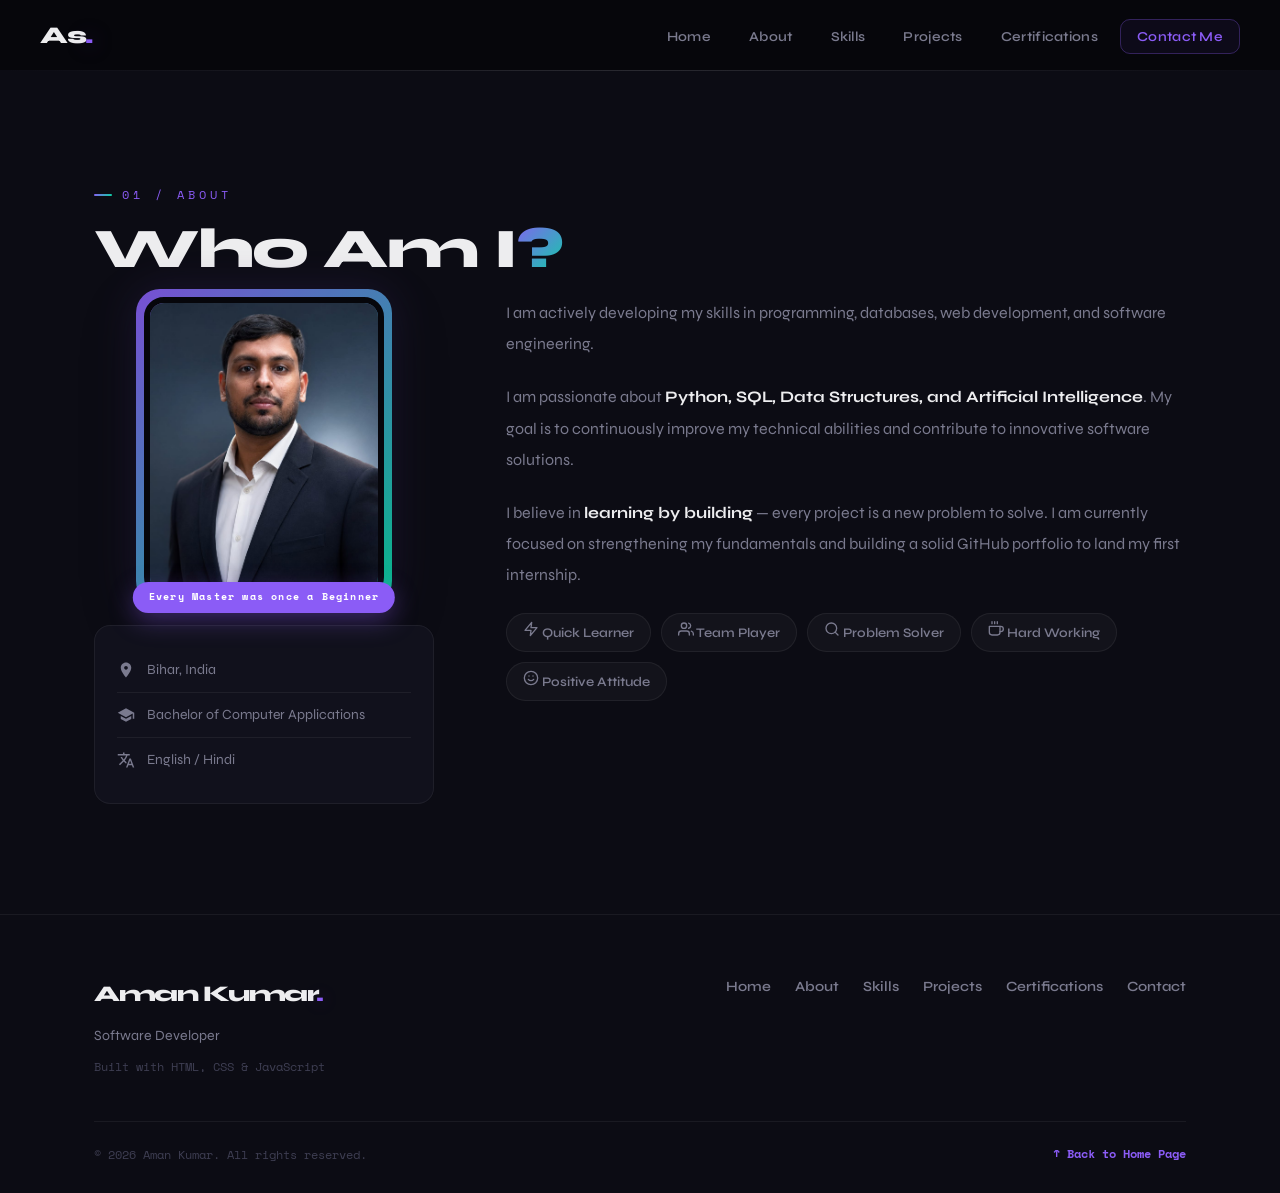
==== commit 3978cfdb: "Remove unused voice.js, replace skill SVGs with actual logo images in circular style" ====
--- a/pages/about.html
+++ b/pages/about.html
@@ -1,6 +1,9 @@
 <!DOCTYPE html>
 <html lang="en">
 <head>
+  <!-- ===== PAGE: ABOUT =====
+       Sections: About (avatar, quick info, strengths), Footer
+       ===== -->
   <meta charset="UTF-8" />
   <meta name="viewport" content="width=device-width, initial-scale=1.0, viewport-fit=cover" />
   <meta name="description" content="About Aman Kumar – Aspiring Software Developer from Bihar, India." />
@@ -18,6 +21,9 @@
   <link rel="preload" as="image" href="../images/aman-profile.jpeg" fetchpriority="high" />
 </head>
 <body>
+
+  <!-- ===== PAGE TRANSITION ===== -->
+  <div class="page-transition"><div class="loader-bar"></div></div>
 
   <!-- ===== CURSOR ===== -->
   <div class="cursor" id="cursor"></div>
@@ -110,7 +116,7 @@
       </div>
       <div class="footer-bottom">
         <p>&copy; 2026 Aman Kumar. All rights reserved.</p>
-        <a href="../index.html" class="back-top">&uarr; Back to Top</a>
+        <a href="../index.html" class="back-top">&uarr; Back to Home Page</a>
       </div>
     </div>
   </footer>
--- a/css/style.css
+++ b/css/style.css
@@ -1,35 +1,82 @@
 /* ============================================
    AMAN KUMAR PORTFOLIO — Premium Design
+   ============================================
    Theme: Ultra Dark + Neon Glass
    Fonts: Syne (headings) + Space Mono (mono)
+   ============================================
+    Table of Contents:
+    1.  CSS Variables        — Theme colors, fonts, spacing
+    2.  Base Reset           — Box-sizing, selection, scrollbar
+    3.  Custom Cursor        — Glowing dot + trail (desktop only)
+    4.  Container            — Max-width wrapper
+    5.  Navigation           — Fixed navbar, logo, links, CTA
+    6.  Mobile Nav           — Hamburger menu (max-width: 900px)
+    7.  Section Basics       — Shared section/tag/title styles
+    8.  Buttons              — Primary, outline, ghost variants
+    9.  Hero Section         — Full-screen hero with particles
+    10. About Section        — Avatar, quick info, strengths
+    11. Skills Section       — Skill cards with bars and tags
+    12. Projects Section     — Project cards with hover overlay
+    13. Certifications       — Certificate cards grid
+    14. Contact Section      — Contact form + info links
+    15. Footer               — Site footer with nav
+    16. WhatsApp Button      — Fixed floating WhatsApp link
+    17. SVG Icon Base        — Shared icon sizing
+    18. Unique Design        — Decorative accent elements
+    19. Reveal Animation     — Scroll-triggered fade-in
+    20. Responsive — Laptop   (769px – 1024px)
+    21. Responsive — Tablet   (481px – 768px)
+    22. Responsive — Mobile L (376px – 480px)
+    23. Responsive — Mobile S (max-width: 375px)
+    24. Touch Devices        — Disable hover effects
+    25. Landscape Mobile     — Orientation-specific
+    26. Large Screens        — 1400px+
+    27. Page Transition      — Fade overlay between pages
    ============================================ */
 
+/* ===== 1. CSS VARIABLES — Theme Configuration ===== */
 :root {
+  /* Background shades (darkest to lightest) */
   --bg: #06060b;
   --bg2: #0c0c14;
   --bg3: #11111c;
-  --bg4: #181825;
+
+  /* Surface & border transparency */
   --surface: rgba(255,255,255,0.03);
   --surface-hover: rgba(255,255,255,0.07);
   --border: rgba(255,255,255,0.06);
   --border-bright: rgba(255,255,255,0.12);
-  --text: #ededef;
-  --text-muted: #7a7a8e;
-  --text-dim: #3e3e52;
-  --accent: #8b5cf6;
-  --accent2: #06d6a0;
-  --accent3: #ff4757;
-  --accent4: #f59e0b;
-  --grad: linear-gradient(135deg, #8b5cf6, #06d6a0);
-  --grad-warm: linear-gradient(135deg, #f59e0b, #ff4757);
-  --grad-cool: linear-gradient(135deg, #06d6a0, #3b82f6);
+
+  /* Text hierarchy */
+  --text: #ededef;          /* Primary text */
+  --text-muted: #7a7a8e;    /* Secondary text */
+  --text-dim: #3e3e52;      /* Tertiary/disabled text */
+
+  /* Accent colors */
+  --accent: #8b5cf6;        /* Purple — primary accent */
+  --accent2: #06d6a0;       /* Teal — secondary accent */
+  --accent3: #ff4757;       /* Red — error/danger */
+  --accent4: #f59e0b;       /* Amber — warning/highlight */
+
+  /* Gradients */
+  --grad: linear-gradient(135deg, #8b5cf6, #06d6a0);       /* Purple → Teal */
+
+  --grad-cool: linear-gradient(135deg, #06d6a0, #3b82f6);  /* Teal → Blue */
+
+  /* Glow effects */
   --glow-purple: 0 0 40px rgba(139,92,246,0.15);
-  --glow-green: 0 0 40px rgba(6,214,160,0.12);
+
+
+  /* Typography */
   --font-head: 'Syne', sans-serif;
   --font-mono: 'Space Mono', monospace;
+
+  /* Spacing & shape */
   --radius: 16px;
   --radius-lg: 24px;
-  --nav-h: 72px;
+  --nav-h: 72px;            /* Navbar height */
+
+  /* Animation timing */
   --transition: 0.35s cubic-bezier(0.4, 0, 0.2, 1);
   --transition-fast: 0.2s cubic-bezier(0.4, 0, 0.2, 1);
 }
@@ -51,6 +98,7 @@
   cursor: auto;
 }
 
+/* ===== 2. BASE RESET — Box-sizing, Selection, Scrollbar ===== */
 ::selection {
   background: rgba(139,92,246,0.35);
   color: #fff;
@@ -65,7 +113,7 @@
 }
 ::-webkit-scrollbar-thumb:hover { filter: brightness(1.2); }
 
-/* ===== CUSTOM CURSOR ===== */
+/* ===== 3. CUSTOM CURSOR — Glowing Dot + Trail (Desktop) ===== */
 .cursor {
   position: fixed; top: 0; left: 0;
   width: 8px; height: 8px;
@@ -94,10 +142,10 @@
 body:not(:hover) .cursor, body:not(:hover) .cursor-trail { opacity: 0; }
 .cursor, .cursor-trail { display: none; }
 
-/* ===== CONTAINER ===== */
+/* ===== 4. CONTAINER — Max-width Wrapper ===== */
 .container { max-width: 1140px; margin: 0 auto; padding: 0 24px; }
 
-/* ===== NAV ===== */
+/* ===== 5. NAVIGATION — Fixed Navbar, Logo, Links, CTA ===== */
 #navbar {
   position: fixed; top: 0; left: 0; right: 0;
   height: var(--nav-h);
@@ -172,7 +220,7 @@
 .hamburger.open span:nth-child(2) { opacity: 0; }
 .hamburger.open span:nth-child(3) { transform: translateY(-7px) rotate(-45deg); }
 
-/* ===== MOBILE NAV ===== */
+/* ===== 6. MOBILE NAV — Hamburger Menu (max-width: 900px) ===== */
 @media (max-width: 900px) {
   .hamburger { display: flex; }
   .nav-links {
@@ -201,7 +249,7 @@
   }
 }
 
-/* ===== SECTION BASICS ===== */
+/* ===== 7. SECTION BASICS — Shared Section/Tag/Title Styles ===== */
 .section { padding: 110px 0; position: relative; contain: layout style; }
 .section-tag {
   font-family: var(--font-mono);
@@ -244,7 +292,7 @@
   line-height: 1.8;
 }
 
-/* ===== BUTTONS ===== */
+/* ===== 8. BUTTONS — Primary, Outline, Ghost Variants ===== */
 .btn {
   display: inline-flex; align-items: center; gap: 8px;
   padding: 13px 30px;
@@ -301,7 +349,7 @@
 }
 .btn-full { width: 100%; justify-content: center; }
 
-/* ===== HERO ===== */
+/* ===== 9. HERO SECTION — Full-screen Hero with Particles ===== */
 .hero {
   min-height: 100vh;
   display: flex; align-items: center; justify-content: center;
@@ -462,7 +510,7 @@
   50% { opacity: 1; transform: translateY(4px) rotate(45deg); }
 }
 
-/* ===== ABOUT ===== */
+/* ===== 10. ABOUT SECTION — Avatar, Quick Info, Strengths ===== */
 .about {
   background: var(--bg2);
   position: relative;
@@ -514,10 +562,6 @@
   object-fit: cover;
   object-position: center;
   display: block;
-}
-.avatar-initials {
-  font-size: 3rem; font-weight: 800; letter-spacing: -2px;
-  background: var(--grad); -webkit-background-clip: text; -webkit-text-fill-color: transparent;
 }
 .avatar-badge {
   position: absolute; bottom: -16px; left: 50%; transform: translateX(-50%);
@@ -571,7 +615,7 @@
   box-shadow: 0 0 16px rgba(139,92,246,0.1);
 }
 
-/* ===== SKILLS ===== */
+/* ===== 11. SKILLS SECTION — Skill Cards with Bars and Tags ===== */
 .skills { position: relative; }
 .skills-grid {
   display: grid;
@@ -637,23 +681,6 @@
   font-family: var(--font-mono);
   font-weight: 600;
 }
-.skill-bar {
-  flex: 1; height: 4px; background: var(--border);
-  border-radius: 4px; overflow: hidden;
-}
-.skill-fill {
-  height: 100%; width: 0;
-  background: var(--grad);
-  border-radius: 4px;
-  transition: width 1.4s cubic-bezier(0.4,0,0.2,1);
-}
-.skill-fill.animate { width: var(--w); }
-.skill-pct {
-  font-family: var(--font-mono);
-  font-size: 0.72rem;
-  color: var(--text-dim);
-  min-width: 32px; text-align: right;
-}
 .skill-tags { display: flex; flex-wrap: wrap; gap: 8px; margin-top: 10px; }
 .skill-tag {
   background: var(--surface);
@@ -670,92 +697,7 @@
   background: rgba(139,92,246,0.08);
 }
 
-/* ===== JOURNEY ===== */
-.journey { background: var(--bg2); }
-.timeline { position: relative; padding-left: 52px; max-width: 720px; }
-.timeline::before {
-  content: '';
-  position: absolute; left: 15px; top: 0; bottom: 0;
-  width: 1px;
-  background: linear-gradient(180deg, var(--accent), var(--border), transparent);
-}
-.timeline-item { position: relative; margin-bottom: 52px; }
-.timeline-dot {
-  position: absolute; left: -46px; top: 6px;
-  width: 16px; height: 16px;
-  border-radius: 50%;
-  border: 2px solid var(--border);
-  background: var(--bg);
-  transition: var(--transition);
-}
-.timeline-dot.done {
-  border-color: var(--accent2);
-  background: var(--accent2);
-  box-shadow: 0 0 12px rgba(6,214,160,0.3);
-}
-.timeline-dot.active {
-  border-color: var(--accent);
-  background: var(--accent);
-  box-shadow: 0 0 0 5px rgba(139,92,246,0.2);
-  animation: dotPulse 1.5s ease infinite;
-}
-@keyframes dotPulse {
-  0%, 100% { box-shadow: 0 0 0 5px rgba(139,92,246,0.2); }
-  50% { box-shadow: 0 0 0 12px rgba(139,92,246,0.05); }
-}
-.timeline-dot.future { border-color: var(--border-bright); background: var(--bg2); }
-.timeline-content {
-  background: var(--bg3);
-  border: 1px solid var(--border);
-  border-radius: var(--radius);
-  padding: 26px;
-  transition: var(--transition);
-}
-.timeline-content:hover {
-  border-color: var(--accent);
-  box-shadow: var(--glow-purple);
-}
-.tl-year {
-  font-family: var(--font-mono);
-  font-size: 0.72rem;
-  color: var(--accent);
-  letter-spacing: 2px;
-  text-transform: uppercase;
-  display: block; margin-bottom: 10px;
-}
-.timeline-content h3 {
-  font-size: 1.1rem; font-weight: 700; margin-bottom: 10px; color: var(--text);
-}
-.timeline-content p {
-  color: var(--text-muted); font-size: 0.9rem; line-height: 1.85; margin-bottom: 14px;
-}
-.tl-tags { display: flex; flex-wrap: wrap; gap: 6px; }
-.tl-tags span {
-  background: rgba(139,92,246,0.08);
-  border: 1px solid rgba(139,92,246,0.2);
-  color: var(--accent);
-  font-size: 0.72rem;
-  font-weight: 600;
-  padding: 4px 12px; border-radius: 6px;
-  font-family: var(--font-mono);
-}
-.tl-badge {
-  background: var(--accent);
-  color: #fff;
-  font-size: 0.6rem;
-  font-weight: 700;
-  padding: 3px 10px; border-radius: 6px;
-  font-family: var(--font-mono);
-  vertical-align: middle;
-  margin-left: 8px;
-  animation: glowBadge 1.5s ease infinite;
-}
-@keyframes glowBadge {
-  0%,100% { box-shadow: 0 0 8px rgba(139,92,246,0.35); }
-  50% { box-shadow: 0 0 18px rgba(139,92,246,0.6); }
-}
-
-/* ===== PROJECTS ===== */
+/* ===== 12. PROJECTS SECTION — Project Cards with Hover Overlay ===== */
 .projects { position: relative; }
 .projects-grid {
   display: grid;
@@ -849,7 +791,7 @@
 }
 .projects-cta { margin-top: 44px; text-align: center; }
 
-/* ===== CERTIFICATIONS ===== */
+/* ===== 13. CERTIFICATIONS — Certificate Cards Grid ===== */
 .certs { background: var(--bg2); position: relative; }
 .certs::before {
   content: '';
@@ -923,7 +865,7 @@
 .status-progress { background: rgba(245,158,11,0.1); color: var(--accent4); border: 1px solid rgba(245,158,11,0.25); }
 .status-planned { background: var(--surface); color: var(--text-dim); border: 1px solid var(--border); }
 
-/* ===== CONTACT ===== */
+/* ===== 14. CONTACT SECTION — Contact Form + Info Links ===== */
 .contact { position: relative; }
 .contact-grid { display: grid; grid-template-columns: 1fr 1.5fr; gap: 64px; align-items: start; }
 .contact-info h3 { font-size: 1.5rem; font-weight: 700; margin-bottom: 18px; letter-spacing: -0.5px; }
@@ -1012,7 +954,7 @@
   color: var(--accent3);
 }
 
-/* ===== FOOTER ===== */
+/* ===== 15. FOOTER — Site Footer with Navigation ===== */
 .footer {
   background: var(--bg2);
   border-top: 1px solid var(--border);
@@ -1063,7 +1005,7 @@
 }
 .back-top:hover { opacity: 0.7; text-decoration: underline; }
 
-/* ===== WHATSAPP ===== */
+/* ===== 16. WHATSAPP BUTTON — Fixed Floating Link ===== */
 .whatsapp-btn {
   position: fixed; bottom: 30px; right: 30px; z-index: 999;
   width: 54px; height: 54px;
@@ -1085,7 +1027,7 @@
   fill: #fff;
 }
 
-/* ===== SVG ICON BASE ===== */
+/* ===== 17. SVG ICON BASE — Shared Icon Sizing ===== */
 .skill-logo svg,
 .cat-icon svg,
 .cert-icon svg,
@@ -1097,6 +1039,12 @@
   fill: currentColor;
 }
 .skill-logo svg { width: 20px; height: 20px; }
+.skill-logo img {
+  width: 100%;
+  height: 100%;
+  object-fit: cover;
+  border-radius: 50%;
+}
 .cat-icon svg { width: 24px; height: 24px; }
 .cert-icon svg { width: 28px; height: 28px; }
 .qi-icon svg { width: 18px; height: 18px; }
@@ -1119,22 +1067,14 @@
 .skill-logo svg.tech-html { color: #e34f26; }
 .skill-logo svg.tech-css { color: #1572b6; }
 .skill-logo svg.tech-js { color: #f7df1e; }
-.skill-logo svg.tech-mysql { color: #4479a1; }
 .skill-logo svg.tech-db { color: #47a248; }
 .skill-logo svg.tech-ds { color: #8b5cf6; }
 .skill-logo svg.tech-os { color: #06d6a0; }
 .skill-logo svg.tech-network { color: #3b82f6; }
-.skill-logo svg.tech-prompt { color: #f59e0b; }
 .skill-logo svg.tech-ai { color: #ff4757; }
-.skill-logo svg.tech-tools { color: #7c3aed; }
-.skill-logo svg.tech-vscode { color: #007acc; }
-.skill-logo svg.tech-git { color: #f05032; }
-.skill-logo svg.tech-github { color: #ededef; }
 .skill-logo svg.tech-nodejs { color: #68a063; }
 .skill-logo svg.tech-express { color: #888; }
 .skill-logo svg.tech-rest { color: #00d4aa; }
-.skill-logo svg.tech-dart { color: #0175c2; }
-.skill-logo svg.tech-flutter { color: #02569b; }
 .skill-logo svg.tech-openai { color: #10a37f; }
 .skill-logo svg.tech-gemini { color: #4285f4; }
 .skill-logo svg.tech-oop { color: #f472b6; }
@@ -1154,7 +1094,7 @@
 /* Contact icons */
 .cl-icon svg { color: var(--accent); }
 
-/* ===== UNIQUE DESIGN ELEMENTS ===== */
+/* ===== 18. UNIQUE DESIGN — Decorative Accent Elements ===== */
 
 /* Asymmetric accent line on hero */
 .hero-content::after {
@@ -1288,13 +1228,7 @@
   border-radius: 50%;
 }
 
-/* Staggered animation for skill items */
-.skill-item:nth-child(1) { animation-delay: 0s; }
-.skill-item:nth-child(2) { animation-delay: 0.05s; }
-.skill-item:nth-child(3) { animation-delay: 0.1s; }
-.skill-item:nth-child(4) { animation-delay: 0.15s; }
-
-/* ===== REVEAL ANIMATION ===== */
+/* ===== 19. REVEAL ANIMATION — Scroll-triggered Fade-in ===== */
 .reveal {
   opacity: 0;
   transform: translateY(35px);
@@ -1444,9 +1378,6 @@
   .phone-row { grid-template-columns: 1fr; gap: 10px; }
   .form-group input, .form-group textarea, .form-group select { font-size: 0.88rem; padding: 12px 16px; }
   .form-group label { font-size: 0.72rem; }
-  .timeline { padding-left: 32px; }
-  .timeline-dot { left: -30px; width: 14px; height: 14px; }
-  .timeline-content { padding: 20px; }
   .footer { padding: 44px 0 22px; }
   .footer-inner { flex-direction: column; gap: 22px; }
   .footer-logo { font-size: 1.15rem; }
@@ -1507,7 +1438,6 @@
   .skill-category { padding: 20px 16px; }
   .skill-cat-header h3 { font-size: 0.92rem; }
   .skill-name { min-width: 80px; font-size: 0.76rem; }
-  .skill-pct { font-size: 0.66rem; min-width: 28px; }
   .projects-grid { grid-template-columns: 1fr; gap: 12px; }
   .project-img { height: 148px; }
   .project-emoji { font-size: 2.8rem; }
@@ -1530,12 +1460,6 @@
   .form-group label { font-size: 0.68rem; }
   .contact-link { padding: 14px 16px; gap: 12px; }
   .cl-val { font-size: 0.82rem; }
-  .timeline { padding-left: 28px; }
-  .timeline::before { left: 12px; }
-  .timeline-dot { left: -26px; width: 13px; height: 13px; top: 7px; }
-  .timeline-content { padding: 18px 16px; }
-  .timeline-content h3 { font-size: 0.98rem; }
-  .timeline-content p { font-size: 0.82rem; }
   .footer { padding: 38px 0 18px; }
   .footer-inner { flex-direction: column; gap: 20px; }
   .footer-logo { font-size: 1.05rem; }
@@ -1557,6 +1481,51 @@
   .cursor, .cursor-trail { display: none !important; }
 }
 
+/* ===== 27. PAGE TRANSITION — Fade Overlay Between Pages ===== */
+.page-transition {
+  position: fixed;
+  inset: 0;
+  z-index: 10000;
+  background: var(--bg);
+  pointer-events: none;
+  opacity: 0;
+  transition: opacity 0.35s cubic-bezier(0.4, 0, 0.2, 1);
+}
+.page-transition.active {
+  opacity: 1;
+  pointer-events: all;
+}
+.page-transition .loader-bar {
+  position: absolute;
+  top: 50%;
+  left: 50%;
+  transform: translate(-50%, -50%);
+  width: 60px;
+  height: 3px;
+  background: var(--border);
+  border-radius: 4px;
+  overflow: hidden;
+}
+.page-transition .loader-bar::after {
+  content: '';
+  position: absolute;
+  top: 0;
+  left: -100%;
+  width: 100%;
+  height: 100%;
+  background: var(--grad);
+  border-radius: 4px;
+  animation: loaderSlide 0.8s ease-in-out infinite;
+}
+@keyframes loaderSlide {
+  0% { left: -100%; }
+  100% { left: 100%; }
+}
+.page-ready .page-transition {
+  opacity: 0;
+  pointer-events: none;
+}
+
 /* ===== LANDSCAPE MOBILE ===== */
 @media (max-width: 768px) and (orientation: landscape) {
   .hero { min-height: 100svh; align-items: flex-start; }
